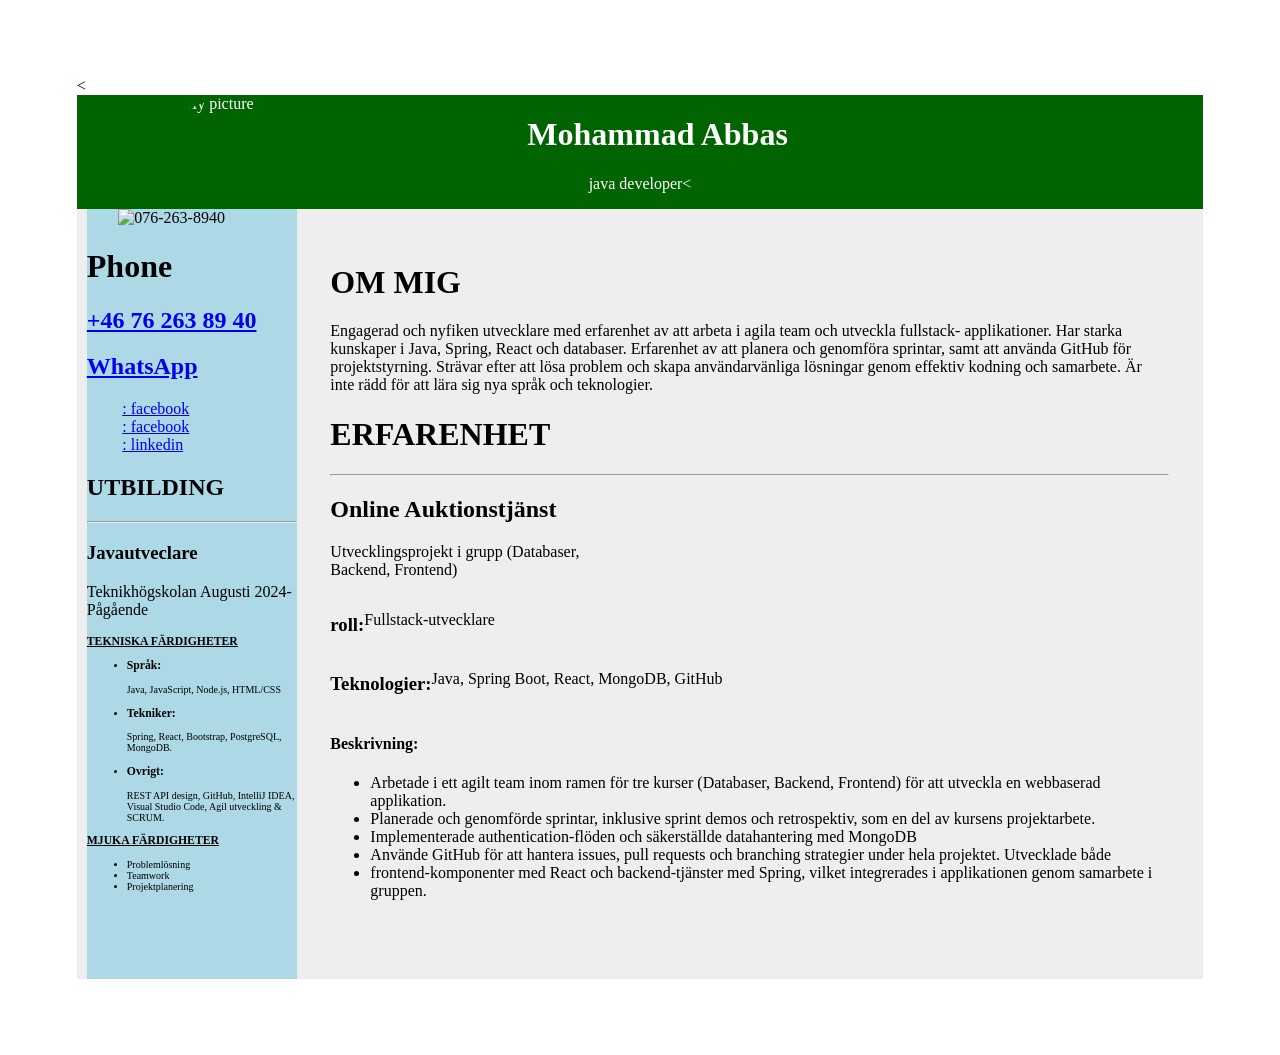
==== my-cv.html @ 1f43a566 "Remove address, make phone and WhatsApp clickable, update social links" ====
<!DOCTYPE html>
<html lang="en">
<head>
    <meta charset="UTF-8">
    <meta name="viewport" content="width=device-width, initial-scale=1.0">
    <title>introduction</title>
    <style>
        body{
            margin:6%;
        }
        .head{
            width: 100%;
            height: 20%;
            padding: 10px solid red;
            background-color: darkgreen;
            color: white;
            display:flex;
            flex-wrap: wrap;
        }
               
        .myPicture{
            width: 16%;
            margin-left: 8% ;
            border-radius: 50%;
        }
        .head h1{
            margin-left: 16%;
        }
        .head p{
            flex-basis: 100%; /* Force this item to full width */
            text-align: center;
            margin-top: auto;
        }
 
        .parent{
            background-color: #eee;
            display: flex;
            width: 100%;
            height: 75%;
            
    
        }
        .contactDetails{
            margin-left: 10px;
            width: 25%;
            height: 770px;
            background-color: lightblue;
            display: flow-root;
      

        }
        .contactDetails div.p{
            display: flow-root;
            text-align: center;

        }
    
        img{
            width: 30px;
            margin-left: 15%;
            transform: 20%;
        }
   
    
        a::selection{
            color: #000;
        }
        .title{
            text-align:  center;
        }

        .cvDetails{
            width: 100%;
            display: flow-root;
            margin: 3%;
        }
    </style>
    <
</head>
<body>
    <div class="head">
        <img class="myPicture" src="./icons/my photo.jpg" alt="My picture">
        <h1 class="title">Mohammad Abbas </h1>
        
        <p>java developer<</p>
        <br>
    </div>
    <div class="parent">
        <div class="contactDetails">
            <div>
                <img src="./icons/phone.png" alt="076-263-8940">
                <h1>Phone</h1>
                <h2><a href="tel:+46762638940">+46 76 263 89 40</a></h2>
                <h2><a href="https://wa.me/46762638940" target="_blank" rel="noopener">WhatsApp</a></h2>
            </div>
                <div>
                    <img src="https://th.bing.com/th/id/R.7ea67df8f3ea706fdc9b493725fa0835?rik=WIuTpARHDBiwKg&pid=ImgRaw&r=0" alt="">
                    <a href="https://github.com/WhiteRoat">:       facebook</a>
                </div>
            <div>
                <img src="https://th.bing.com/th/id/OIP.tPsBeayaSLxzgSJG-RbbtAHaHa?rs=1&pid=ImgDetMain" alt="">
                <a href="https://www.facebook.com/ANAabdonlillah">:       facebook</a>
            </div>
            <div>
                <img src="https://th.bing.com/th/id/ODLS.c1b94e26-52d8-4d85-8faf-a367583929ce?w=32&h=32&qlt=90&pcl=fffffc&o=6&pid=1.2" alt="">
                <a href="linkedin.com/in/msaabbas">:       linkedin</a>
            </div>
            <div>
                <h2>UTBILDING</h2>
                <hr style="color: #000; background-color: #000;;">
                <h3>Javautveclare</h3>
                <p>Teknikhögskolan Augusti 2024- Pågående</p>
            </div>
            <div style="font-size: 10px;"">
                <h3 style="text-decoration: underline;">TEKNISKA FÄRDIGHETER</h3>
                <ul>
                    <li>
                        <h3>Språk:</h3>
                        <p>Java, JavaScript, Node.js, HTML/CSS</p>
                    </li>
                    <li>
                        <h3>Tekniker:</h3>
                        <p>Spring, React,
                            Bootstrap,  PostgreSQL, MongoDB.</p>
                    </li>
                    <li>
                        <h3>Ovrigt:</h3>
                        <p> REST API design,
                            GitHub, IntelliJ IDEA, Visual Studio Code, Agil utveckling & SCRUM. </p>
                    </li>
                </ul>
                <div style="font-size: 10px;">
                    <h3 style="text-decoration: underline ;">MJUKA FÄRDIGHETER</h3>
                    <ul>
                        <li>Problemlösning</li>
                        <li>Teamwork</li>
                        <li>Projektplanering</li>
                    </ul>
                </div>
            </div>
        </div>
 

 
        <div class="cvDetails">
            <div>
                <h1>OM MIG</h1>
                <p>Engagerad och nyfiken utvecklare med erfarenhet av att arbeta i agila team och utveckla fullstack-
                    applikationer. Har starka kunskaper i Java, Spring, React och databaser. Erfarenhet av att planera och 
                    genomföra sprintar, samt att använda GitHub för projektstyrning. 
                    Strävar efter att lösa problem och skapa användarvänliga lösningar
                     genom effektiv kodning och samarbete. Är inte rädd för att lära sig
                      nya språk och teknologier.</p>
            </div>
            <div>
                <h1>ERFARENHET</h1>
                <hr>
                <h2>Online Auktionstjänst</h2>
                <p>Utvecklingsprojekt i grupp (Databaser,
                   <br>  Backend, Frontend)</p>
                   <div style="display: flex;">
                    <h3>roll:</h3> <p>Fullstack-utvecklare</p>
                </div>
                <div style="display: flex;">
                    <h3>Teknologier:</h3> <p>Java, Spring Boot, React, MongoDB, GitHub</p>
                </div>
                <div>
                    <h4>Beskrivning:</h4>
                    <ul>
                        <li>Arbetade i ett agilt team inom ramen för tre kurser (Databaser, Backend, Frontend) för att utveckla en webbaserad applikation.</li>
                        <li>Planerade och genomförde sprintar, inklusive sprint demos och retrospektiv, som en del av kursens projektarbete.</li>
                        <li>Implementerade authentication-flöden och säkerställde datahantering med MongoDB</li>
                        <li>Använde GitHub för att hantera issues, pull requests och branching strategier under hela projektet. Utvecklade både </li>
                        <li>frontend-komponenter med React och backend-tjänster med Spring, vilket integrerades i applikationen genom samarbete i gruppen.</li>
                    </ul>
                </div>
            </div> 
            </div>
           

      
    </div>
    


    <script>
        const facebookImg = document.getElementById('facebook').addEventListener('click', function(){
            open('https://www.faccebook.com')
        });
    </script>
</body>
</html>
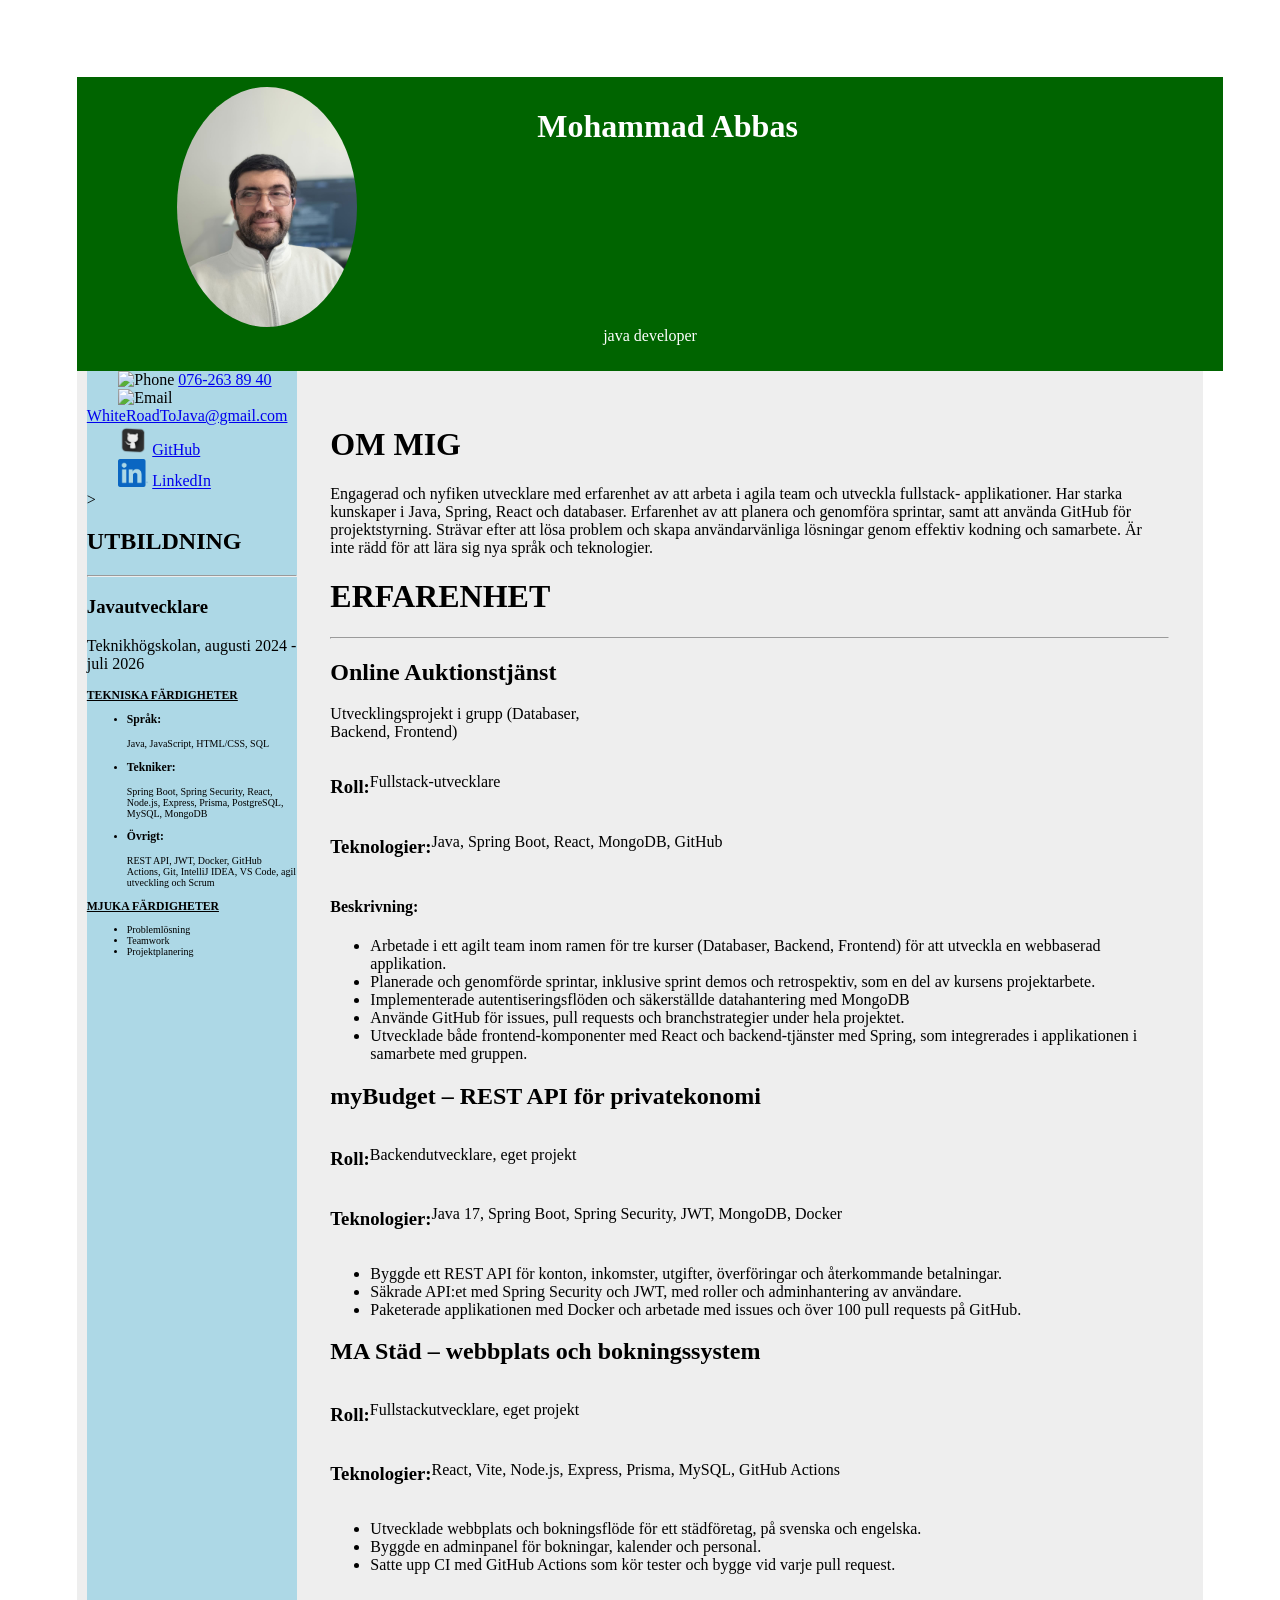
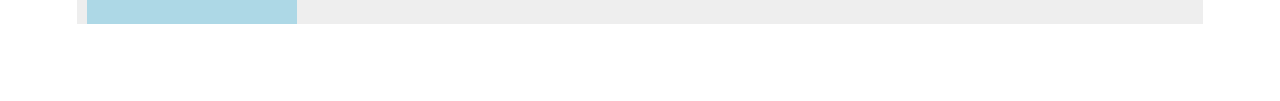
==== commit 808b260b: "fix cv html error, links and swedish speling, add mybudget and ma städ" ====
--- a/my-cv.html
+++ b/my-cv.html
@@ -1,192 +1,258 @@
-<!DOCTYPE html>
+<!doctype html>
 <html lang="en">
-<head>
-    <meta charset="UTF-8">
-    <meta name="viewport" content="width=device-width, initial-scale=1.0">
-    <title>introduction</title>
+  <head>
+    <meta charset="UTF-8" />
+    <meta name="viewport" content="width=device-width, initial-scale=1.0" />
+    <title>Mohammad Abbas - CV</title>
     <style>
-        body{
-            margin:6%;
-        }
-        .head{
-            width: 100%;
-            height: 20%;
-            padding: 10px solid red;
-            background-color: darkgreen;
-            color: white;
-            display:flex;
-            flex-wrap: wrap;
-        }
-               
-        .myPicture{
-            width: 16%;
-            margin-left: 8% ;
-            border-radius: 50%;
-        }
-        .head h1{
-            margin-left: 16%;
-        }
-        .head p{
-            flex-basis: 100%; /* Force this item to full width */
-            text-align: center;
-            margin-top: auto;
-        }
- 
-        .parent{
-            background-color: #eee;
-            display: flex;
-            width: 100%;
-            height: 75%;
-            
-    
-        }
-        .contactDetails{
-            margin-left: 10px;
-            width: 25%;
-            height: 770px;
-            background-color: lightblue;
-            display: flow-root;
-      
-
-        }
-        .contactDetails div.p{
-            display: flow-root;
-            text-align: center;
-
-        }
-    
-        img{
-            width: 30px;
-            margin-left: 15%;
-            transform: 20%;
-        }
-   
-    
-        a::selection{
-            color: #000;
-        }
-        .title{
-            text-align:  center;
-        }
-
-        .cvDetails{
-            width: 100%;
-            display: flow-root;
-            margin: 3%;
-        }
+      body {
+        margin: 6%;
+      }
+      .head {
+        width: 100%;
+        height: 20%;
+        padding: 10px ;
+        background-color: darkgreen;
+        color: white;
+        display: flex;
+        flex-wrap: wrap;
+      }
+
+      .myPicture {
+        width: 16%;
+        margin-left: 8%;
+        border-radius: 50%;
+      }
+      .head h1 {
+        margin-left: 16%;
+      }
+      .head p {
+        flex-basis: 100%; /* Force this item to full width */
+        text-align: center;
+        margin-top: auto;
+      }
+
+      .parent {
+        background-color: #eee;
+        display: flex;
+        width: 100%;
+        height: 75%;
+      }
+      .contactDetails {
+        margin-left: 10px;
+        width: 25%;
+        min-height: 770px;
+        background-color: lightblue;
+        display: flow-root;
+      }
+      .contactDetails div.p {
+        display: flow-root;
+        text-align: center;
+      }
+
+      img {
+        width: 30px;
+        margin-left: 15%;
+      }
+
+      a::selection {
+        color: #000;
+      }
+      .title {
+        text-align: center;
+      }
+
+      .cvDetails {
+        width: 100%;
+        display: flow-root;
+        margin: 3%;
+      }
     </style>
-    <
-</head>
-<body>
+  </head>
+  <body>
     <div class="head">
-        <img class="myPicture" src="./icons/my photo.jpg" alt="My picture">
-        <h1 class="title">Mohammad Abbas </h1>
-        
-        <p>java developer<</p>
-        <br>
+      <img class="myPicture" src="./icons/my-photo.jpg" alt="My picture" />
+      <h1 class="title">Mohammad Abbas</h1>
+
+      <p>java developer</p>
+      <br />
     </div>
     <div class="parent">
-        <div class="contactDetails">
-            <div>
-                <img src="./icons/phone.png" alt="076-263-8940">
-                <h1>Phone</h1>
-                <h2><a href="tel:+46762638940">+46 76 263 89 40</a></h2>
-                <h2><a href="https://wa.me/46762638940" target="_blank" rel="noopener">WhatsApp</a></h2>
-            </div>
-                <div>
-                    <img src="https://th.bing.com/th/id/R.7ea67df8f3ea706fdc9b493725fa0835?rik=WIuTpARHDBiwKg&pid=ImgRaw&r=0" alt="">
-                    <a href="https://github.com/WhiteRoat">:       facebook</a>
-                </div>
-            <div>
-                <img src="https://th.bing.com/th/id/OIP.tPsBeayaSLxzgSJG-RbbtAHaHa?rs=1&pid=ImgDetMain" alt="">
-                <a href="https://www.facebook.com/ANAabdonlillah">:       facebook</a>
-            </div>
-            <div>
-                <img src="https://th.bing.com/th/id/ODLS.c1b94e26-52d8-4d85-8faf-a367583929ce?w=32&h=32&qlt=90&pcl=fffffc&o=6&pid=1.2" alt="">
-                <a href="linkedin.com/in/msaabbas">:       linkedin</a>
-            </div>
-            <div>
-                <h2>UTBILDING</h2>
-                <hr style="color: #000; background-color: #000;;">
-                <h3>Javautveclare</h3>
-                <p>Teknikhögskolan Augusti 2024- Pågående</p>
-            </div>
-            <div style="font-size: 10px;"">
-                <h3 style="text-decoration: underline;">TEKNISKA FÄRDIGHETER</h3>
-                <ul>
-                    <li>
-                        <h3>Språk:</h3>
-                        <p>Java, JavaScript, Node.js, HTML/CSS</p>
-                    </li>
-                    <li>
-                        <h3>Tekniker:</h3>
-                        <p>Spring, React,
-                            Bootstrap,  PostgreSQL, MongoDB.</p>
-                    </li>
-                    <li>
-                        <h3>Ovrigt:</h3>
-                        <p> REST API design,
-                            GitHub, IntelliJ IDEA, Visual Studio Code, Agil utveckling & SCRUM. </p>
-                    </li>
-                </ul>
-                <div style="font-size: 10px;">
-                    <h3 style="text-decoration: underline ;">MJUKA FÄRDIGHETER</h3>
-                    <ul>
-                        <li>Problemlösning</li>
-                        <li>Teamwork</li>
-                        <li>Projektplanering</li>
-                    </ul>
-                </div>
-            </div>
-        </div>
- 
-
- 
-        <div class="cvDetails">
-            <div>
-                <h1>OM MIG</h1>
-                <p>Engagerad och nyfiken utvecklare med erfarenhet av att arbeta i agila team och utveckla fullstack-
-                    applikationer. Har starka kunskaper i Java, Spring, React och databaser. Erfarenhet av att planera och 
-                    genomföra sprintar, samt att använda GitHub för projektstyrning. 
-                    Strävar efter att lösa problem och skapa användarvänliga lösningar
-                     genom effektiv kodning och samarbete. Är inte rädd för att lära sig
-                      nya språk och teknologier.</p>
-            </div>
-            <div>
-                <h1>ERFARENHET</h1>
-                <hr>
-                <h2>Online Auktionstjänst</h2>
-                <p>Utvecklingsprojekt i grupp (Databaser,
-                   <br>  Backend, Frontend)</p>
-                   <div style="display: flex;">
-                    <h3>roll:</h3> <p>Fullstack-utvecklare</p>
-                </div>
-                <div style="display: flex;">
-                    <h3>Teknologier:</h3> <p>Java, Spring Boot, React, MongoDB, GitHub</p>
-                </div>
-                <div>
-                    <h4>Beskrivning:</h4>
-                    <ul>
-                        <li>Arbetade i ett agilt team inom ramen för tre kurser (Databaser, Backend, Frontend) för att utveckla en webbaserad applikation.</li>
-                        <li>Planerade och genomförde sprintar, inklusive sprint demos och retrospektiv, som en del av kursens projektarbete.</li>
-                        <li>Implementerade authentication-flöden och säkerställde datahantering med MongoDB</li>
-                        <li>Använde GitHub för att hantera issues, pull requests och branching strategier under hela projektet. Utvecklade både </li>
-                        <li>frontend-komponenter med React och backend-tjänster med Spring, vilket integrerades i applikationen genom samarbete i gruppen.</li>
-                    </ul>
-                </div>
-            </div> 
-            </div>
-           
-
-      
+      <div class="contactDetails">
+        <div>
+          <img src="./icons/phone.png" alt="Phone" />
+          <a href="tel:+46762638940">076-263 89 40</a>
+        </div>
+        <div>
+          <img src="./icons/gmail.png" alt="Email" />
+          <a href="mailto:WhiteRoadToJava@gmail.com"
+            >WhiteRoadToJava@gmail.com</a
+          >
+        </div>
+        <div>
+          <img src="./icons/github-logo.png" alt="GitHub" />
+          <a
+            href="https://github.com/WhiteRoadToJava"
+            target="_blank"
+            rel="noopener"
+            >GitHub</a
+          >
+        </div>
+        <div>
+          <img src="./icons/linkedin-logo.png" alt="LinkedIn" />
+          <a
+            href="https://www.linkedin.com/in/msaabbas"
+            target="_blank"
+            rel="noopener"
+            >LinkedIn</a
+          >
+        </div>
+        >
+        <div>
+          <h2>UTBILDNING</h2>
+          <hr style="color: #000; background-color: #000" />
+          <h3>Javautvecklare</h3>
+          <p>Teknikhögskolan, augusti 2024 - juli 2026</p>
+        </div>
+        <div style="font-size: 10px">
+          <h3 style="text-decoration: underline">TEKNISKA FÄRDIGHETER</h3>
+          <ul>
+            <li>
+              <h3>Språk:</h3>
+              <p>Java, JavaScript, HTML/CSS, SQL</p>
+            </li>
+            <li>
+              <h3>Tekniker:</h3>
+              <p>
+                Spring Boot, Spring Security, React, Node.js, Express, Prisma,
+                PostgreSQL, MySQL, MongoDB
+              </p>
+            </li>
+            <li>
+              <h3>Övrigt:</h3>
+              <p>
+                REST API, JWT, Docker, GitHub Actions, Git, IntelliJ IDEA, VS
+                Code, agil utveckling och Scrum
+              </p>
+            </li>
+          </ul>
+          <div style="font-size: 10px">
+            <h3 style="text-decoration: underline">MJUKA FÄRDIGHETER</h3>
+            <ul>
+              <li>Problemlösning</li>
+              <li>Teamwork</li>
+              <li>Projektplanering</li>
+            </ul>
+          </div>
+        </div>
+      </div>
+
+      <div class="cvDetails">
+        <div>
+          <h1>OM MIG</h1>
+          <p>
+            Engagerad och nyfiken utvecklare med erfarenhet av att arbeta i
+            agila team och utveckla fullstack- applikationer. Har starka
+            kunskaper i Java, Spring, React och databaser. Erfarenhet av att
+            planera och genomföra sprintar, samt att använda GitHub för
+            projektstyrning. Strävar efter att lösa problem och skapa
+            användarvänliga lösningar genom effektiv kodning och samarbete. Är
+            inte rädd för att lära sig nya språk och teknologier.
+          </p>
+        </div>
+        <div>
+          <h1>ERFARENHET</h1>
+          <hr />
+          <h2>Online Auktionstjänst</h2>
+          <p>
+            Utvecklingsprojekt i grupp (Databaser, <br />
+            Backend, Frontend)
+          </p>
+          <div style="display: flex">
+            <h3>Roll:</h3>
+            <p>Fullstack-utvecklare</p>
+          </div>
+          <div style="display: flex">
+            <h3>Teknologier:</h3>
+            <p>Java, Spring Boot, React, MongoDB, GitHub</p>
+          </div>
+          <div>
+            <h4>Beskrivning:</h4>
+            <ul>
+              <li>
+                Arbetade i ett agilt team inom ramen för tre kurser (Databaser,
+                Backend, Frontend) för att utveckla en webbaserad applikation.
+              </li>
+              <li>
+                Planerade och genomförde sprintar, inklusive sprint demos och
+                retrospektiv, som en del av kursens projektarbete.
+              </li>
+              <li>
+                Implementerade autentiseringsflöden och säkerställde
+                datahantering med MongoDB
+              </li>
+              <li>
+                Använde GitHub för issues, pull requests och branchstrategier
+                under hela projektet.
+              </li>
+
+              <li>
+                Utvecklade både frontend-komponenter med React och
+                backend-tjänster med Spring, som integrerades i applikationen i
+                samarbete med gruppen.
+              </li>
+            </ul>
+            <h2>myBudget – REST API för privatekonomi</h2>
+            <div style="display: flex">
+              <h3>Roll:</h3>
+              <p>Backendutvecklare, eget projekt</p>
+            </div>
+            <div style="display: flex">
+              <h3>Teknologier:</h3>
+              <p>Java 17, Spring Boot, Spring Security, JWT, MongoDB, Docker</p>
+            </div>
+            <ul>
+              <li>
+                Byggde ett REST API för konton, inkomster, utgifter,
+                överföringar och återkommande betalningar.
+              </li>
+              <li>
+                Säkrade API:et med Spring Security och JWT, med roller och
+                adminhantering av användare.
+              </li>
+              <li>
+                Paketerade applikationen med Docker och arbetade med issues och
+                över 100 pull requests på GitHub.
+              </li>
+            </ul>
+
+            <h2>MA Städ – webbplats och bokningssystem</h2>
+            <div style="display: flex">
+              <h3>Roll:</h3>
+              <p>Fullstackutvecklare, eget projekt</p>
+            </div>
+            <div style="display: flex">
+              <h3>Teknologier:</h3>
+              <p>
+                React, Vite, Node.js, Express, Prisma, MySQL, GitHub Actions
+              </p>
+            </div>
+            <ul>
+              <li>
+                Utvecklade webbplats och bokningsflöde för ett städföretag, på
+                svenska och engelska.
+              </li>
+              <li>
+                Byggde en adminpanel för bokningar, kalender och personal.
+              </li>
+              <li>
+                Satte upp CI med GitHub Actions som kör tester och bygge vid
+                varje pull request.
+              </li>
+            </ul>
+          </div>
+        </div>
+      </div>
     </div>
-    
-
-
-    <script>
-        const facebookImg = document.getElementById('facebook').addEventListener('click', function(){
-            open('https://www.faccebook.com')
-        });
-    </script>
-</body>
-</html>+  </body>
+</html>
